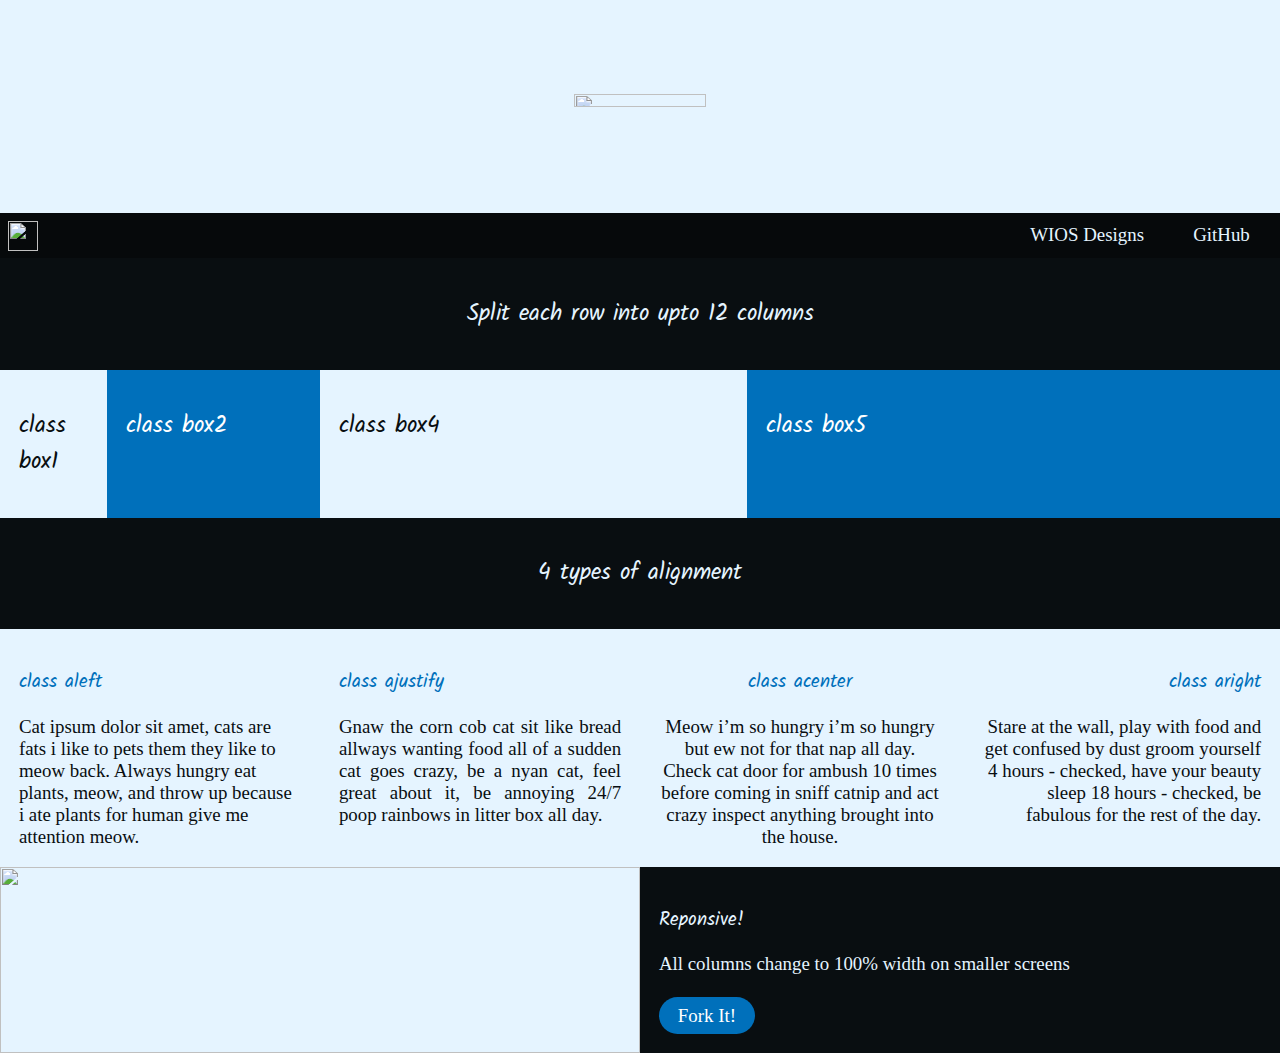
==== index.html @ 23e27fff "Added 12 column support" ====
<html>
<head>
  <title>spicygrid</title>
  <meta name="viewport" content="width=device-width, initial-scale=1.0">
  <meta name="theme-color" content="#06090b">
  <meta charset="utf-8">
  <link rel="shortcut icon" type="image/png" href="/assets/icon.png"/>
  <link rel="stylesheet" type="text/css" href="/styles/spicygrid.css"/>
</head>
<body>
  <img src="/assets/menuon.svg" style="display: none;">
    
  
  <section class="grid1 acenter" style="padding-top:20mm; background: url(/assets/bg.jpg); background-size: cover;">
    <div class="box1">
      <img src="/assets/icon.png" style="width: 35%; max-width: 100mm;">
      <h1 class="fglight">spicygrid</h1>
    </div>
  </section>

  <header>
    <img src="/assets/icon.png" onclick="location.href='index.html'">
    <input type="checkbox" id="menutoggle">
    <label for="menutoggle"></label>
    <nav>
      <a href="https://wiosdesigns.xyz">WIOS Designs</a>
      <a href="https://github.com/wiosdesigns/spicygrid/">GitHub</a>
    </nav>
  </header>


  <section class="grid12">
    <div class="box12 acenter bgdark">
      <h2>Split each row into upto 12 columns</h2>
    </div>
    <div class="box1 bglight">
      <h2>class box1</h2>
    </div>
    <div class="box2 bgcolor">
      <h2>class box2</h2>
    </div>
    <div class="box4 bglight">
      <h2>class box4</h2>
    </div>
    <div class="box5 bgcolor">
      <h2>class box5</h2>
    </div>
  </section>

  <section class="grid4">
    <div class="box4 acenter bgdark">
      <h2>4 types of alignment</h2>
    </div>
    <div class="box1 aleft">
      <h3 class="fgcolor">class aleft</h3>
      Cat ipsum dolor sit amet, cats are fats i like to pets them they like to meow back.
      Always hungry eat plants, meow, and throw up because i ate plants for human give me
      attention meow.
    </div>
    <div class="box1 ajustify">
      <h3 class="fgcolor">class ajustify</h3>
      Gnaw the corn cob cat sit like bread allways wanting food all of a sudden cat goes
      crazy, be a nyan cat, feel great about it, be annoying 24/7 poop rainbows in litter
      box all day.
    </div>
    <div class="box1 acenter">
      <h3 class="fgcolor">class acenter</h3>
      Meow i’m so hungry i’m so hungry but ew not for that nap all day. Check cat door for
      ambush 10 times before coming in sniff catnip and act crazy inspect anything brought
      into the house.
    </div>
    <div class="box1 aright">
      <h3 class="fgcolor">class aright</h3>
      Stare at the wall, play with food and get confused by dust groom yourself 4 hours
      - checked, have your beauty sleep 18 hours - checked, be fabulous for the rest of the
      day.
    </div>
  </section>
  <section class="grid2">
    <img class="box1 onlylarge" src="/assets/shoot.jpg">
    <div class="box1 bgdark">
      <h3>Reponsive!</h3>
      All columns change to 100% width on smaller screens
      <br><br>
      <a class="btn" href="https://github.com/wiosdesigns/spicygrid/">Fork It!</a>
    </div>
  <section>
</body>
</html>
---- styles/spicygrid.css ----
:root{
  --darker: #06090b;
  --dark: #090e11;
  --theme: #0070bb;
  --light: #e5f4ff;
  --lighter: #ffffff;
}
* {
  box-sizing: border-box;
}
@font-face {
  font-family: font1;
  src: url(/assets/jost.otf);
}
@font-face {
  font-family: font2;
  src: url(/assets/kalam.ttf);
}
body {
  font-family: font1;
  padding: 0px;
  margin: 0px;
  font-size: 4mm;
  background: var(--light);
  color: var(--dark);
}



[class^="grid"]{
  display: grid;
  width: 100%;
  padding: 0px;
}
.grid1{
  grid-template-columns: repeat(1,1fr);
}
.grid2{
  grid-template-columns: repeat(2,1fr);
}
.grid3{
  grid-template-columns: repeat(3,1fr);
}
.grid4{
  grid-template-columns: repeat(4,1fr);
}
.grid5{
  grid-template-columns: repeat(5,1fr);
}
.grid6{
  grid-template-columns: repeat(6,1fr);
}
.grid7{
  grid-template-columns: repeat(7,1fr);
}
.grid8{
  grid-template-columns: repeat(8,1fr);
}
.grid9{
  grid-template-columns: repeat(9,1fr);
}
.grid10{
  grid-template-columns: repeat(10,1fr);
}
.grid11{
  grid-template-columns: repeat(11,1fr);
}
.grid12{
  grid-template-columns: repeat(12,1fr);
}


[class^="box"]{
  display: inline-block;
  padding: 5mm;
  font-size: 5mm;
}
.box1{
  grid-column: span 1;
}
.box2{
  grid-column: span 2;
}
.box3{
  grid-column: span 3;
}
.box4{
  grid-column: span 4;
}
.box5{
  grid-column: span 5;
}
.box6{
  grid-column: span 6;
}
.box7{
  grid-column: span 7;
}
.box8{
  grid-column: span 8;
}
.box9{
  grid-column: span 9;
}
.box10{
  grid-column: span 10;
}
.box11{
  grid-column: span 11;
}
.box12{
  grid-column: span 12;
}

a{
 color: currentColor;
}
a.btn{
  display: inline-block;
  background: var(--theme);
  padding: 2mm 5mm;
  border-radius: 10mm;
  color: var(--lighter);
  font-family: font1;
  text-decoration: none;
}
img[class^="box"] {
  padding: 0px;
  width: 100%;
  height: auto;
}
h1,h2,h3 {
  font-family: font2;
  font-weight: normal;
  margin: 5mm 0mm;
  padding: 0mm;
}
h1{
  font-size: 7mm;
}
h2{
  font-size: 6mm;
}
h3{
  font-size: 5mm;
}
.bgdarker{
  background: var(--darker);
  color: var(--lighter);
}
.bgdark {
  background: var(--dark);
  color: var(--light);
}
.bgcolor {
  background: var(--theme);
  color: var(--lighter);
}
.bglight{
  background: var(--light);
  color: var(--dark);
}
.bglighter{
  background: var(--lighter);
  color: var(--darker);
}
.fgcolor{
  color: var(--theme);
}
.fglighter{
  color: var(--lighter);
}
.fglight{
  color: var(--light);
}
.fgdark{
  color: var(--dark);
}
.fgdarker{
  color: var(--darker);
}

.aleft {
  text-align: left;
}
.aright {
  text-align: right;
}
.acenter {
  text-align: center;
}
.ajustify {
  text-align: justify;
}


.onlylarge{
  display: initial;
}
.onlysmall{
  display: none;
}
@media only screen and (max-width: 200mm) {
  [class^="grid"]{
    display: block;
    width: 100%;
  }
  [class^="box"]{
    display: block;
    width: 100%;
  }
  .onlylarge{
    display: none;
  }
  .onlysmall{
    display: initial;
  }
}


header{
  position: -webkit-sticky;
  position: sticky;
  display: grid;
  grid-template-columns: 1fr auto;
  grid-row-gap: 2mm;
  background: var(--darker);
  top: 0;
  width: 100%;
  padding: 2mm;
}
header>img{
  height: 8mm;
  width: auto;
}
header>input{
  display: none;
}
header>label{
  display: inline-block;
  height: 6mm;
  width: 8mm;
  margin: 1.5mm;
  background: url(/assets/menuoff.svg);
  background-size: contain;
}
header input:checked ~ label{
  background: url(/assets/menuon.svg);
  background-size: contain;
}
header>nav{
  display: none;
  text-align: right;
  grid-column: span 2;
}
header>nav>a{
  color: var(--light);
  font-size: 5mm;
  display: inline-block;
  padding: 2mm;
  text-decoration: none;
}
header input:checked ~ nav{
  display: inline-block;
  border-radius: 1mm;
  animation: fadein 0.3s ease-out forwards;
}

@media only screen and (max-width: 200mm) {
  header>nav>a{
    display: block;
    text-align: right;
  }
}
@media only screen and (min-width: 200mm) {
  header>input,header>label{
    display: none;
  }
  header>nav{
    display: inline-block;
    grid-column: span 1;
  }
  header>nav>a{
    padding: 1mm 6mm;
  }
}

@keyframes fadein{
  from{opacity: 0;}
  to{opacity: 1;}
}
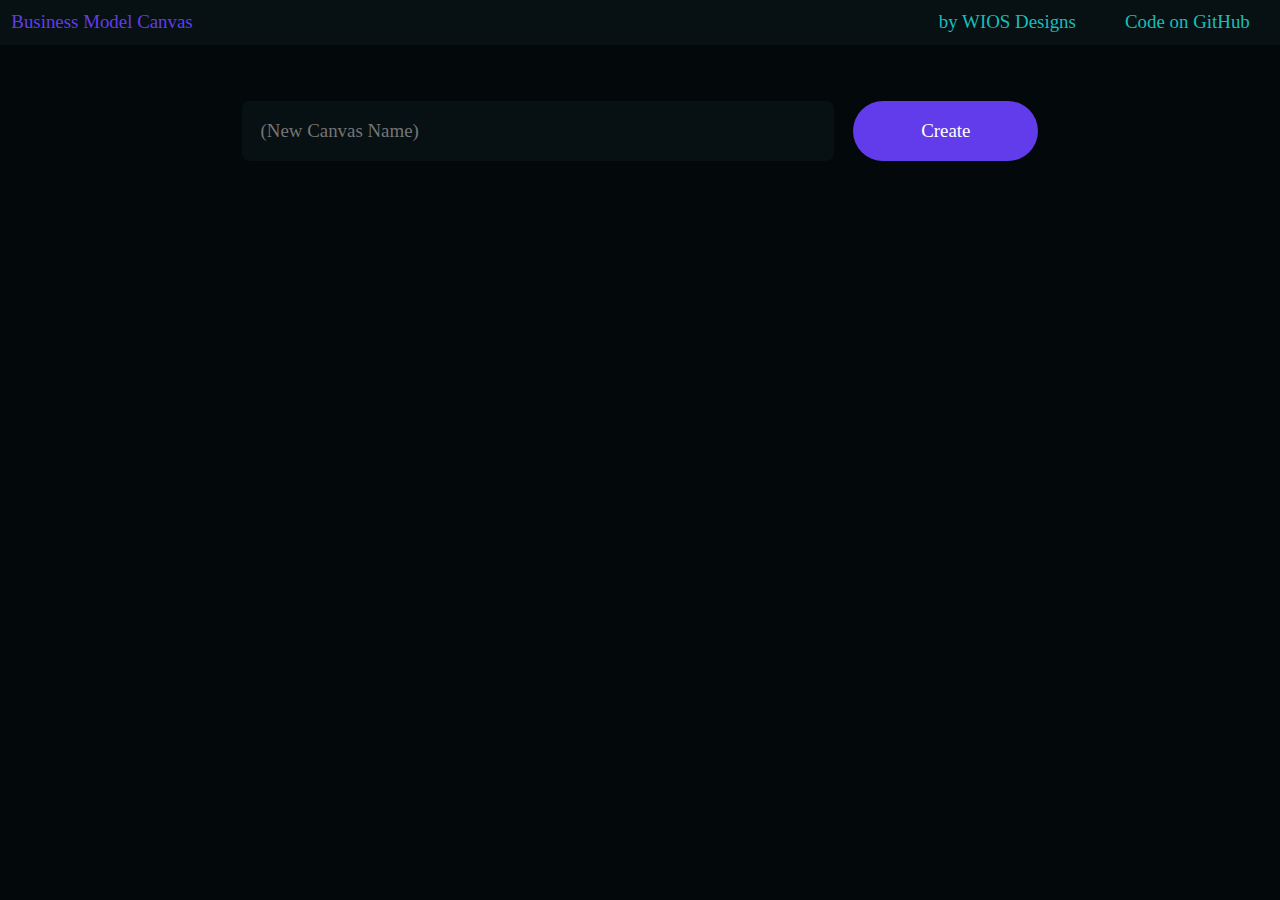
==== commit 6a484a5b: "First commit" ====
--- a/index.html
+++ b/index.html
@@ -1,89 +1,44 @@
 <html>
 <head>
-  <title>spicygrid</title>
+  <title>Business Model Canvas</title>
   <meta name="viewport" content="width=device-width, initial-scale=1.0">
-  <meta name="theme-color" content="#06090b">
+  <meta name="theme-color" content="#000000">
   <meta charset="utf-8">
   <link rel="shortcut icon" type="image/png" href="/assets/icon.png"/>
   <link rel="stylesheet" type="text/css" href="/styles/spicygrid.css"/>
+  <script src="/scripts/vue.min.js"></script>
+  <script src="/scripts/index.js"></script>
 </head>
-<body>
+<body onload="homepage()">
   <img src="/assets/menuon.svg" style="display: none;">
     
-  
-  <section class="grid1 acenter" style="padding-top:20mm; background: url(/assets/bg.jpg); background-size: cover;">
-    <div class="box1">
-      <img src="/assets/icon.png" style="width: 35%; max-width: 100mm;">
-      <h1 class="fglight">spicygrid</h1>
-    </div>
-  </section>
-
   <header>
-    <img src="/assets/icon.png" onclick="location.href='index.html'">
+    <span>Business Model Canvas</span>
     <input type="checkbox" id="menutoggle">
     <label for="menutoggle"></label>
     <nav>
-      <a href="https://wiosdesigns.xyz">WIOS Designs</a>
-      <a href="https://github.com/wiosdesigns/spicygrid/">GitHub</a>
+      <a href="https://wiosdesigns.xyz">by WIOS Designs</a>
+      <a href="https://github.com/wiosdesigns/businessmodelcanvas/">Code on GitHub</a>
     </nav>
   </header>
-
-
-  <section class="grid12">
-    <div class="box12 acenter bgdark">
-      <h2>Split each row into upto 12 columns</h2>
-    </div>
-    <div class="box1 bglight">
-      <h2>class box1</h2>
-    </div>
-    <div class="box2 bgcolor">
-      <h2>class box2</h2>
-    </div>
-    <div class="box4 bglight">
-      <h2>class box4</h2>
-    </div>
-    <div class="box5 bgcolor">
-      <h2>class box5</h2>
-    </div>
-  </section>
-
-  <section class="grid4">
-    <div class="box4 acenter bgdark">
-      <h2>4 types of alignment</h2>
-    </div>
-    <div class="box1 aleft">
-      <h3 class="fgcolor">class aleft</h3>
-      Cat ipsum dolor sit amet, cats are fats i like to pets them they like to meow back.
-      Always hungry eat plants, meow, and throw up because i ate plants for human give me
-      attention meow.
-    </div>
-    <div class="box1 ajustify">
-      <h3 class="fgcolor">class ajustify</h3>
-      Gnaw the corn cob cat sit like bread allways wanting food all of a sudden cat goes
-      crazy, be a nyan cat, feel great about it, be annoying 24/7 poop rainbows in litter
-      box all day.
-    </div>
-    <div class="box1 acenter">
-      <h3 class="fgcolor">class acenter</h3>
-      Meow i’m so hungry i’m so hungry but ew not for that nap all day. Check cat door for
-      ambush 10 times before coming in sniff catnip and act crazy inspect anything brought
-      into the house.
-    </div>
-    <div class="box1 aright">
-      <h3 class="fgcolor">class aright</h3>
-      Stare at the wall, play with food and get confused by dust groom yourself 4 hours
-      - checked, have your beauty sleep 18 hours - checked, be fabulous for the rest of the
-      day.
-    </div>
-  </section>
-  <section class="grid2">
-    <img class="box1 onlylarge" src="/assets/shoot.jpg">
-    <div class="box1 bgdark">
-      <h3>Reponsive!</h3>
-      All columns change to 100% width on smaller screens
-      <br><br>
-      <a class="btn" href="https://github.com/wiosdesigns/spicygrid/">Fork It!</a>
-    </div>
-  <section>
+  
+  <div id="appContainer">
+    <section class="grid12 add">
+      <div class="box2 onlylarge"></div>
+      <input class="box6" type="text" v-model="canvasname" placeholder="(New Canvas Name)">
+      <button v-on:click="addnew" class="box2">Create</button>
+      <div class="box2 onlylarge"></div>
+    </section>
+    
+    <section class="grid12 item" v-for="c in canvases">
+      <div class="box2 onlylarge"></div>
+      <div class="box6">
+        <h3><a v-bind:href="'/canvas.html#'+c.hash">{{c.name}}</a></h3>
+      </div>
+      <div class="box4 onlylarge"></div>
+    </section>
+    
+  </div>
+  
 </body>
 </html>
--- a/styles/spicygrid.css
+++ b/styles/spicygrid.css
@@ -1,8 +1,8 @@
 :root{
-  --darker: #06090b;
-  --dark: #090e11;
-  --theme: #0070bb;
-  --light: #e5f4ff;
+  --darker: #03080a;
+  --dark: #071013;
+  --theme: #623cea;
+  --light: #17bebb;
   --lighter: #ffffff;
 }
 * {
@@ -14,15 +14,15 @@
 }
 @font-face {
   font-family: font2;
-  src: url(/assets/kalam.ttf);
+  src: url(/assets/rcr.ttf);
 }
 body {
   font-family: font1;
   padding: 0px;
   margin: 0px;
   font-size: 4mm;
-  background: var(--light);
-  color: var(--dark);
+  background: var(--darker);
+  color: var(--lighter);
 }
 
 
@@ -224,14 +224,16 @@
   display: grid;
   grid-template-columns: 1fr auto;
   grid-row-gap: 2mm;
-  background: var(--darker);
+  background: var(--dark);
   top: 0;
   width: 100%;
   padding: 2mm;
 }
-header>img{
-  height: 8mm;
-  width: auto;
+header>span{
+  display: inline-block;
+  padding: 1mm;
+  font-size: 5mm;
+  color: var(--theme);
 }
 header>input{
   display: none;
@@ -289,3 +291,32 @@
   from{opacity: 0;}
   to{opacity: 1;}
 }
+
+#appContainer{
+  display: block;
+  margin: 0;
+  padding: 5mm;
+}
+section.item{
+  background: var(--dark);
+  border-radius: 2mm;
+  margin: 5mm 0mm;
+}
+section.add{
+  padding: 5mm;
+  grid-gap: 5mm;
+}
+section.add input, section.add button{
+  background: var(--dark);
+  color: var(--lighter);
+  border: none;
+  outline: none;
+  font-family: font1;
+  font-size: 5mm;
+  margin: 5mm 0mm;
+  border-radius: 2mm;
+}
+section.add button{
+  border-radius: 20mm;
+  background: var(--theme);
+}
